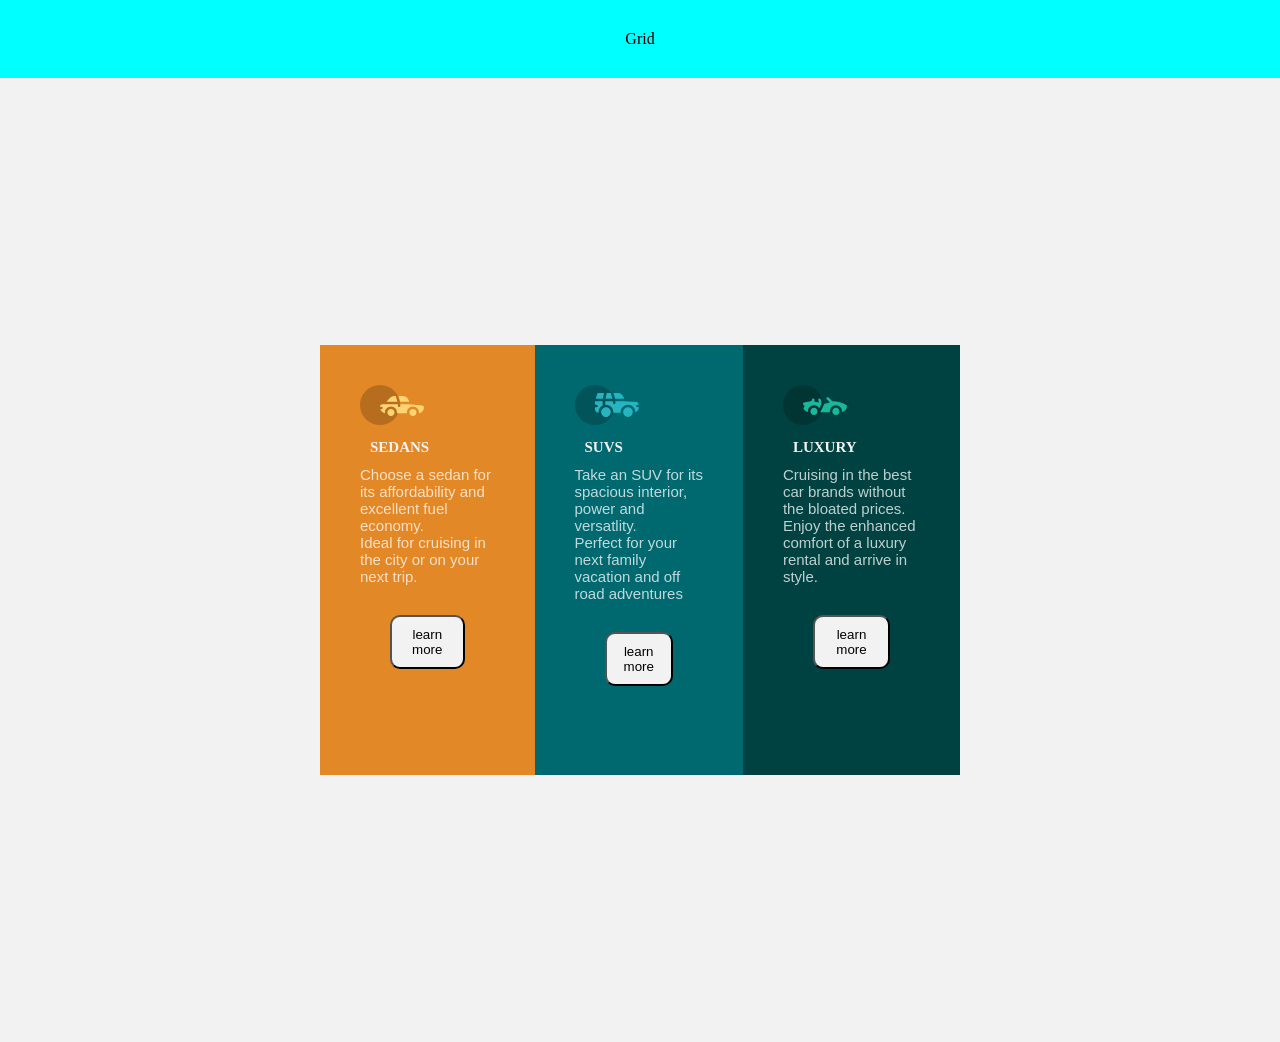
==== index.html @ 7394e7d5 "Update index.html" ====
<!Doctype Html>  
<Html>     
<head>      
<Title> flexbox </Title>  
<meta charset="UTF-8">
<meta name="viewport" content="width=device-width, initial-scale=1.0">
<link rel="stylesheet" href="main.css">
</head>  
<body>
    <header>Grid</header>   
  <main>
    <div class="sed">
        <img src="/icon-sedans.svg" alt="img">
        <h2>SEDANS</h2>
        <P>Choose a sedan for its affordability and excellent fuel economy.</P>
        <p>Ideal for cruising in the city or on your next trip.</p>
        <button>learn more</button>
    </div>
    <div class="suv">
        <img src="/icon-suvs.svg" alt="img">
        <h2>SUVS</h2>
        <p>Take an SUV for its spacious interior, power and versatlity.</p>
        <p>Perfect for your next family vacation and off road adventures</p>
        <button>learn more</button>
    </div>
    <div class="lux">
        <img src="/icon-luxury.svg" alt="img">
        <h2>LUXURY</h2>
        <p>Cruising in the best car brands without the bloated prices.</p>
        <p>Enjoy the enhanced comfort of a luxury rental and arrive in style. </p>
        <button>learn more</button>
    </div>
 </main>
</body>   
</Html>
---- main.css ----
*{
  margin: 0;
  padding: 0;
  box-sizing: content-box;
  position: static;
  
}

body{
background-color: hsl(0, 0%, 95%);
} 

h2{
  color: hsl(0, 0%, 95%);
  font-size: 15px;
  font-weight: 700;
  font-family: 'Big shoulders display', cursive;
  padding: 10PX;
}
p{
  color: hsla(0, 0%, 100%, 0.75);
  font-size: 15px;
  font-family:  'Lexend Deca', Arial, Helvetica, sans-serif;
  font-weight: 400;

}
 button{
  background-color: hsl(0, 0%, 95%);
  padding: 10px;
  border-radius: 10px;
  margin: 30px;

}
header{
  background-color: aqua;
  padding: 30px;
  text-align: center;
}
main {
  margin: auto;
  display: flex;
  justify-content: center;
  align-items: center;
  height: 100vh;
  padding: 2em;
  width: 50%;
  
}
.sed {
  background-color: hsl(31, 77%, 52%);
  padding: 40px;
  height: 350px;
  
}
.suv {
  background-color: hsl(184, 100%, 22%);
  padding:40px;
  height: 350px;
}
.lux{
  background-color: hsl(179, 100%, 13%);
  padding: 40px;
  height: 350px;
}
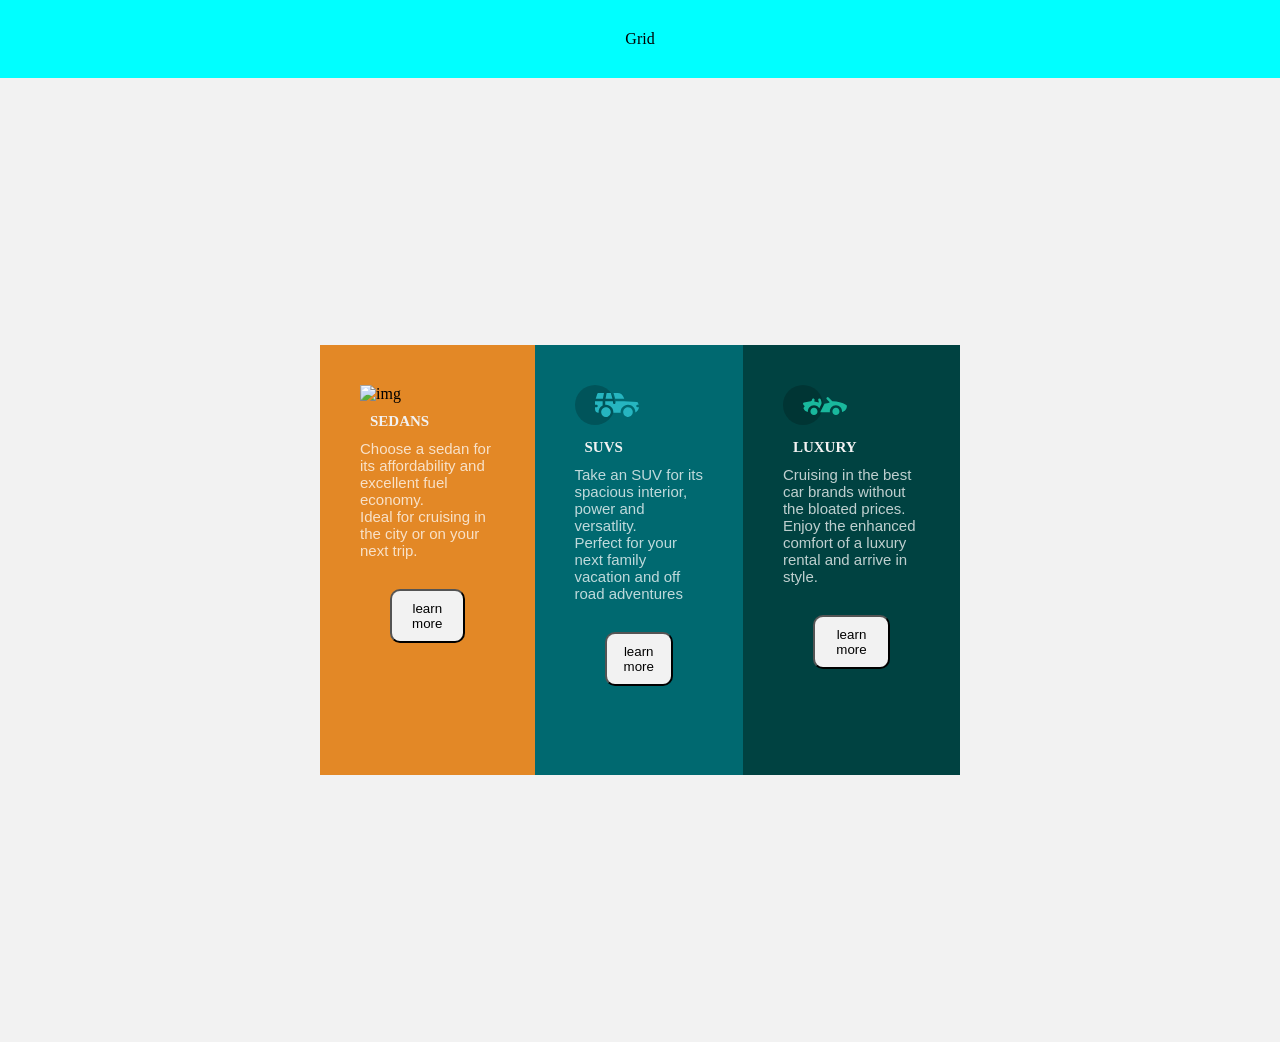
==== commit cb11006f: "Update index.html" ====
--- a/index.html
+++ b/index.html
@@ -1,35 +1,35 @@
-<!Doctype Html>  
-<Html>     
-<head>      
-<Title> flexbox </Title>  
-<meta charset="UTF-8">
-<meta name="viewport" content="width=device-width, initial-scale=1.0">
-<link rel="stylesheet" href="main.css">
-</head>  
-<body>
-    <header>Grid</header>   
-  <main>
-    <div class="sed">
-        <img src="/icon-sedans.svg" alt="img">
-        <h2>SEDANS</h2>
-        <P>Choose a sedan for its affordability and excellent fuel economy.</P>
-        <p>Ideal for cruising in the city or on your next trip.</p>
-        <button>learn more</button>
-    </div>
-    <div class="suv">
-        <img src="/icon-suvs.svg" alt="img">
-        <h2>SUVS</h2>
-        <p>Take an SUV for its spacious interior, power and versatlity.</p>
-        <p>Perfect for your next family vacation and off road adventures</p>
-        <button>learn more</button>
-    </div>
-    <div class="lux">
-        <img src="/icon-luxury.svg" alt="img">
-        <h2>LUXURY</h2>
-        <p>Cruising in the best car brands without the bloated prices.</p>
-        <p>Enjoy the enhanced comfort of a luxury rental and arrive in style. </p>
-        <button>learn more</button>
-    </div>
- </main>
-</body>   
-</Html>  
+<!Doctype Html>  
+<Html>     
+<head>      
+<Title> flexbox </Title>  
+<meta charset="UTF-8">
+<meta name="viewport" content="width=device-width, initial-scale=1.0">
+<link rel="stylesheet" href="main.css">
+</head>  
+<body>
+    <header>Grid</header>   
+  <main>
+    <div class="sed">
+        <img src="https://github.com/temijess/flextask/blob/master/icon-sedans.svg" alt="img">
+        <h2>SEDANS</h2>
+        <P>Choose a sedan for its affordability and excellent fuel economy.</P>
+        <p>Ideal for cruising in the city or on your next trip.</p>
+        <button>learn more</button>
+    </div>
+    <div class="suv">
+        <img src="/icon-suvs.svg" alt="img">
+        <h2>SUVS</h2>
+        <p>Take an SUV for its spacious interior, power and versatlity.</p>
+        <p>Perfect for your next family vacation and off road adventures</p>
+        <button>learn more</button>
+    </div>
+    <div class="lux">
+        <img src="/icon-luxury.svg" alt="img">
+        <h2>LUXURY</h2>
+        <p>Cruising in the best car brands without the bloated prices.</p>
+        <p>Enjoy the enhanced comfort of a luxury rental and arrive in style. </p>
+        <button>learn more</button>
+    </div>
+ </main>
+</body>   
+</Html>  
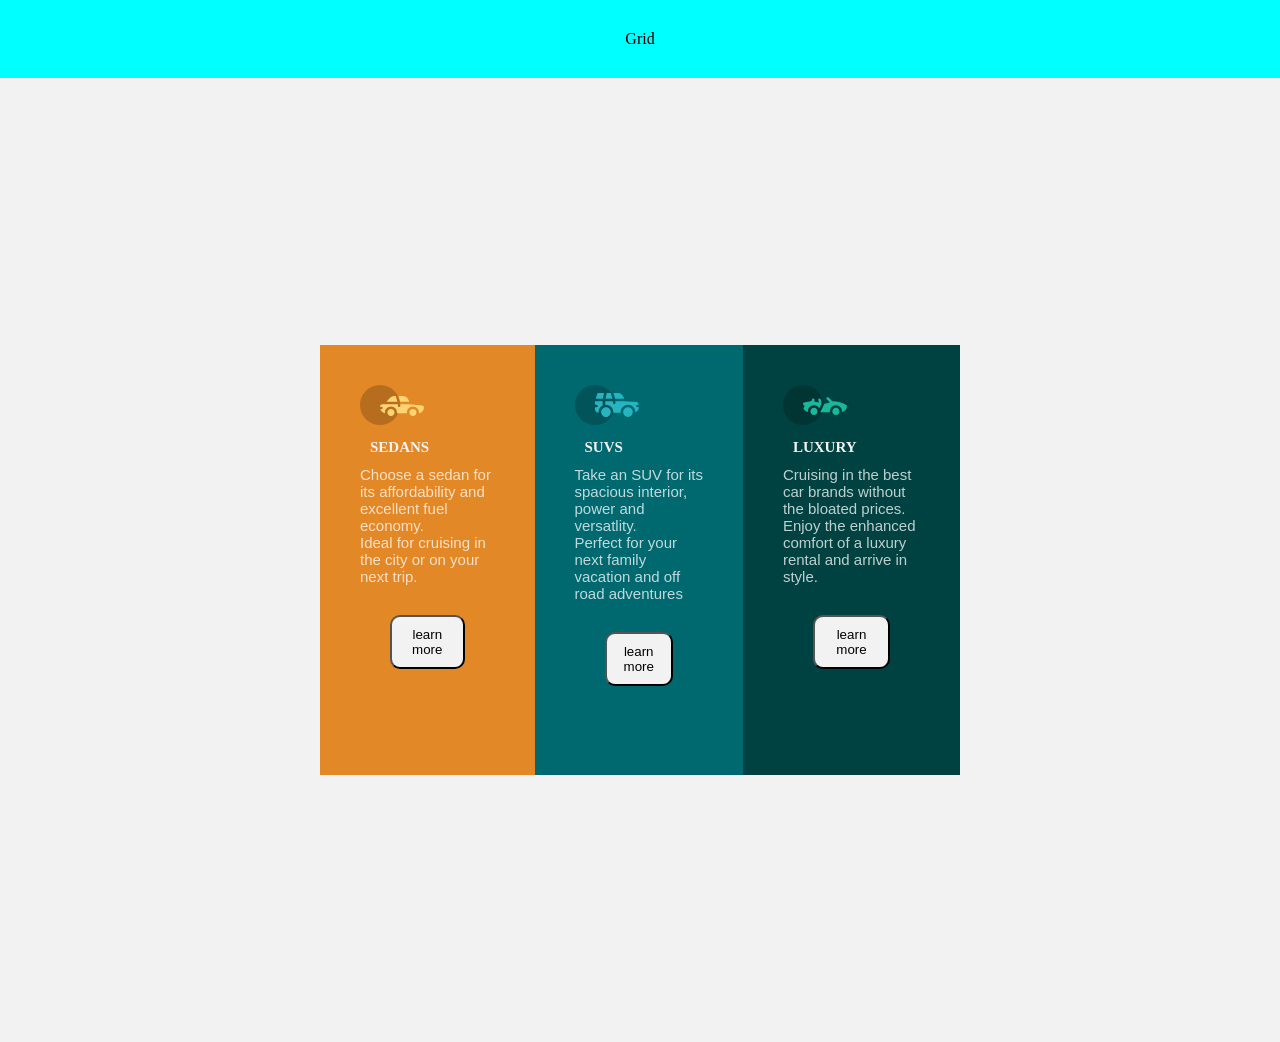
==== commit 2c9b1aaf: "Update index.html" ====
--- a/index.html
+++ b/index.html
@@ -10,7 +10,7 @@
     <header>Grid</header>   
   <main>
     <div class="sed">
-        <img src="https://github.com/temijess/flextask/blob/master/icon-sedans.svg" alt="img">
+        <img src="/icon-sedans.svg" alt="img">
         <h2>SEDANS</h2>
         <P>Choose a sedan for its affordability and excellent fuel economy.</P>
         <p>Ideal for cruising in the city or on your next trip.</p>
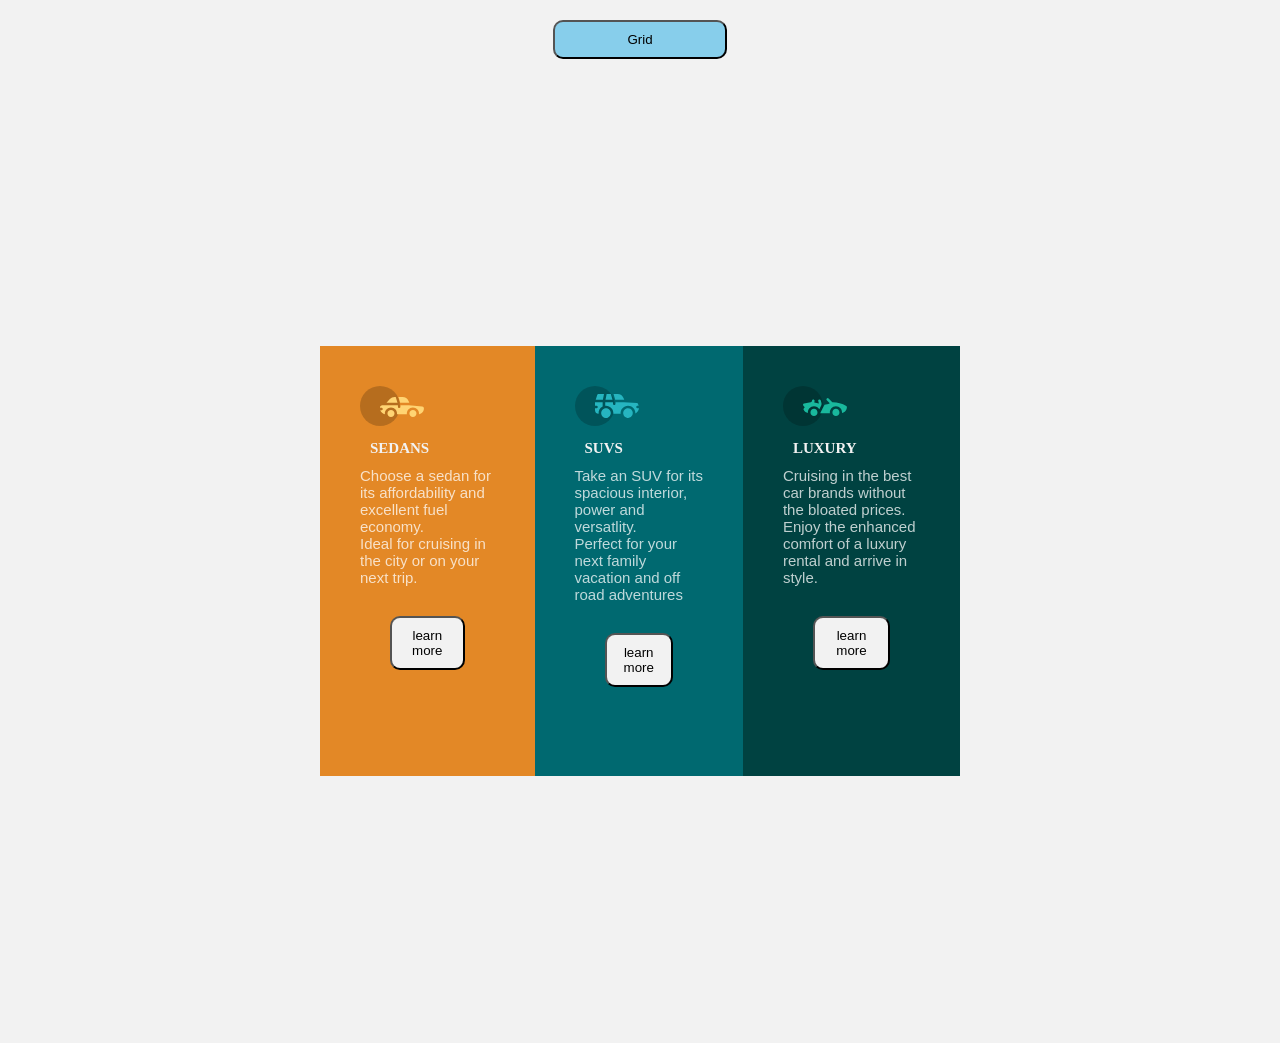
==== commit 67351b17: "update" ====
--- a/index.html
+++ b/index.html
@@ -1,35 +1,37 @@
-<!Doctype Html>  
-<Html>     
-<head>      
-<Title> flexbox </Title>  
-<meta charset="UTF-8">
-<meta name="viewport" content="width=device-width, initial-scale=1.0">
-<link rel="stylesheet" href="main.css">
-</head>  
-<body>
-    <header>Grid</header>   
-  <main>
-    <div class="sed">
-        <img src="/icon-sedans.svg" alt="img">
-        <h2>SEDANS</h2>
-        <P>Choose a sedan for its affordability and excellent fuel economy.</P>
-        <p>Ideal for cruising in the city or on your next trip.</p>
-        <button>learn more</button>
-    </div>
-    <div class="suv">
-        <img src="/icon-suvs.svg" alt="img">
-        <h2>SUVS</h2>
-        <p>Take an SUV for its spacious interior, power and versatlity.</p>
-        <p>Perfect for your next family vacation and off road adventures</p>
-        <button>learn more</button>
-    </div>
-    <div class="lux">
-        <img src="/icon-luxury.svg" alt="img">
-        <h2>LUXURY</h2>
-        <p>Cruising in the best car brands without the bloated prices.</p>
-        <p>Enjoy the enhanced comfort of a luxury rental and arrive in style. </p>
-        <button>learn more</button>
-    </div>
- </main>
-</body>   
-</Html>  
+<!Doctype Html>  
+<Html>     
+<head>      
+<Title> flexbox </Title>  
+<meta charset="UTF-8">
+<meta name="viewport" content="width=device-width, initial-scale=1.0">
+<link rel="stylesheet" href="main.css">
+</head>  
+<body>
+    <header>
+    <a href="https://temijess.github.io/gridtask/"><button class="head">Grid</button></a>   
+    </header>
+    <main>
+    <div class="sed">
+        <img src="/icon-sedans.svg" alt="img">
+        <h2>SEDANS</h2>
+        <P>Choose a sedan for its affordability and excellent fuel economy.</P>
+        <p>Ideal for cruising in the city or on your next trip.</p>
+        <button>learn more</button>
+    </div>
+    <div class="suv">
+        <img src="/icon-suvs.svg" alt="img">
+        <h2>SUVS</h2>
+        <p>Take an SUV for its spacious interior, power and versatlity.</p>
+        <p>Perfect for your next family vacation and off road adventures</p>
+        <button>learn more</button>
+    </div>
+    <div class="lux">
+        <img src="/icon-luxury.svg" alt="img">
+        <h2>LUXURY</h2>
+        <p>Cruising in the best car brands without the bloated prices.</p>
+        <p>Enjoy the enhanced comfort of a luxury rental and arrive in style. </p>
+        <button>learn more</button>
+    </div>
+ </main>
+</body>   
+</Html>  
--- a/main.css
+++ b/main.css
@@ -32,9 +32,12 @@
 
 }
 header{
-  background-color: aqua;
-  padding: 30px;
   text-align: center;
+}
+.head{
+  margin: 20px;
+  width: 150px;
+  background-color: skyblue;
 }
 main {
   margin: auto;
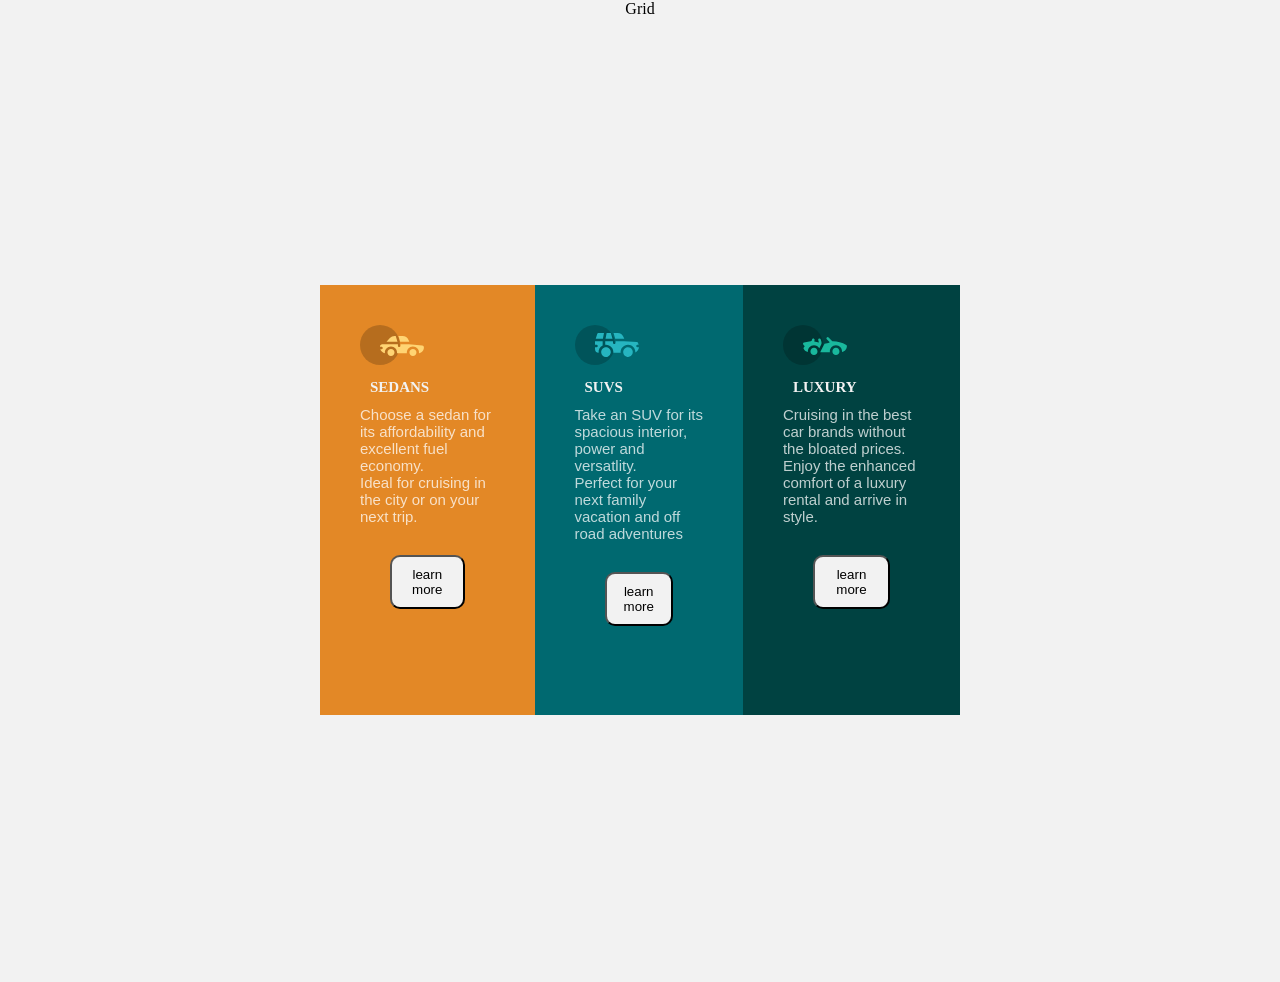
==== commit b8948e11: "Merge branch 'master' of https://github.com/temijess/flextask" ====
--- a/index.html
+++ b/index.html
@@ -7,10 +7,8 @@
 <link rel="stylesheet" href="main.css">
 </head>  
 <body>
-    <header>
-    <a href="https://temijess.github.io/gridtask/"><button class="head">Grid</button></a>   
-    </header>
-    <main>
+    <header>Grid</header>   
+  <main>
     <div class="sed">
         <img src="/icon-sedans.svg" alt="img">
         <h2>SEDANS</h2>
@@ -34,4 +32,4 @@
     </div>
  </main>
 </body>   
-</Html>  +</Html>  
--- a/main.css
+++ b/main.css
@@ -2,7 +2,7 @@
   margin: 0;
   padding: 0;
   box-sizing: content-box;
-  position: static;
+  position: relative;
   
 }
 
@@ -64,4 +64,4 @@
   background-color: hsl(179, 100%, 13%);
   padding: 40px;
   height: 350px;
-}+}
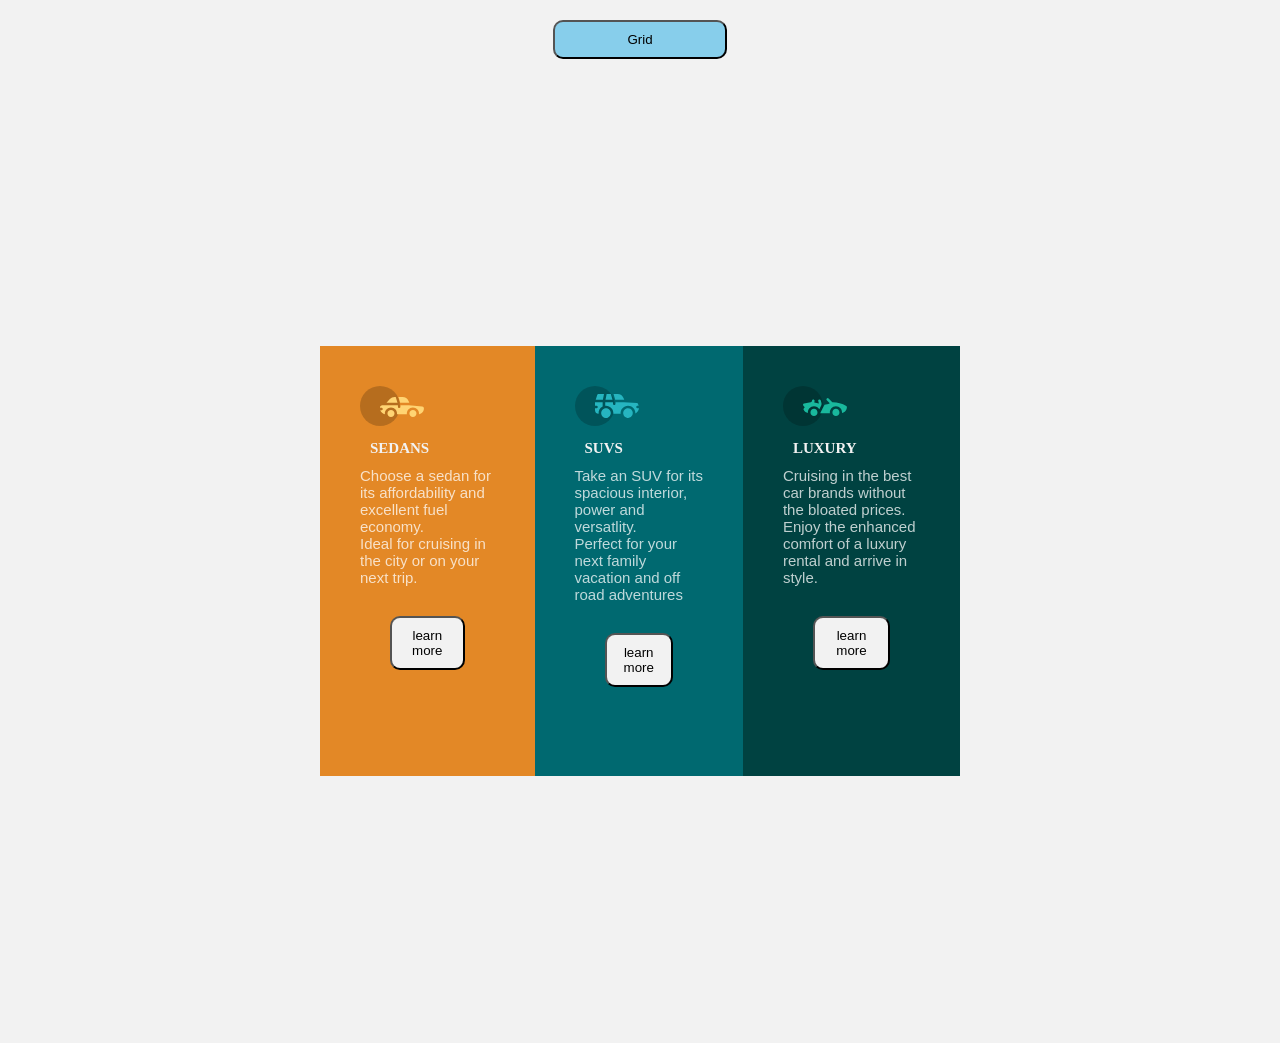
==== commit 14a12045: "again" ====
--- a/index.html
+++ b/index.html
@@ -7,8 +7,10 @@
 <link rel="stylesheet" href="main.css">
 </head>  
 <body>
-    <header>Grid</header>   
-  <main>
+    <header>
+    <a href="https://temijess.github.io/gridtask/"><button class="head">Grid</button></a>   
+    </header>
+    <main>
     <div class="sed">
         <img src="/icon-sedans.svg" alt="img">
         <h2>SEDANS</h2>
--- a/main.css
+++ b/main.css
@@ -2,7 +2,7 @@
   margin: 0;
   padding: 0;
   box-sizing: content-box;
-  position: relative;
+  position: static;
   
 }
 
@@ -64,4 +64,4 @@
   background-color: hsl(179, 100%, 13%);
   padding: 40px;
   height: 350px;
-}
+}
